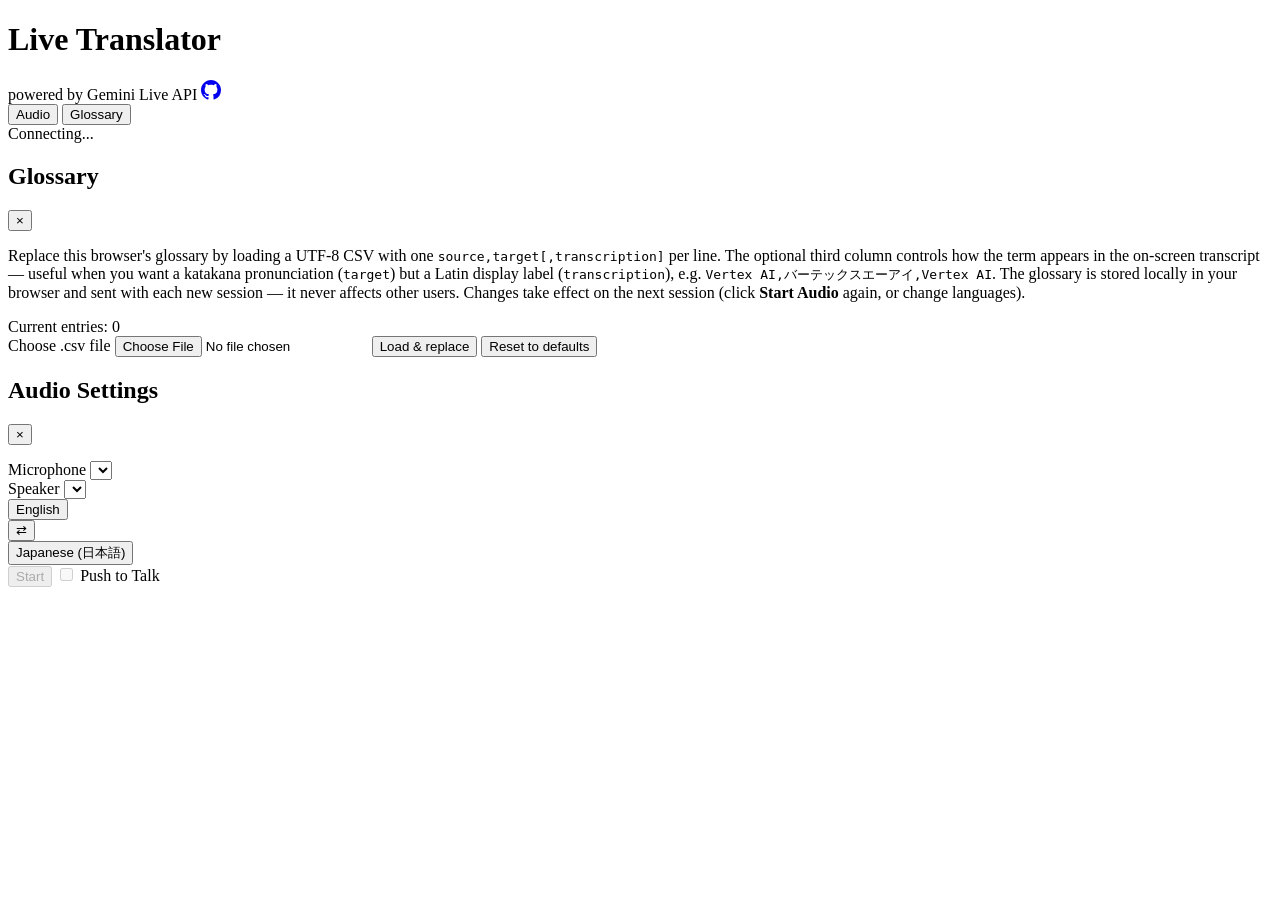
==== app/static/index.html @ 884cbc25 "Update GitHub link to new repo name" ====
<!doctype html>
<html lang="en">
  <head>
    <meta charset="UTF-8">
    <meta name="viewport" content="width=device-width, initial-scale=1.0">
    <title>Live Translator</title>
    <link rel="stylesheet" href="/static/css/style.css">
    <script src="/static/js/app.js" type="module"></script>
  </head>

  <body>
    <header>
      <div class="title-row">
        <h1>Live Translator</h1>
        <span class="subtitle">powered by Gemini Live API</span>
        <a class="github-link" href="https://github.com/kazunori279/live-translator" target="_blank" rel="noopener" title="View on GitHub">
          <svg height="20" width="20" viewBox="0 0 16 16" fill="currentColor"><path d="M8 0C3.58 0 0 3.58 0 8c0 3.54 2.29 6.53 5.47 7.59.4.07.55-.17.55-.38 0-.19-.01-.82-.01-1.49-2.01.37-2.53-.49-2.69-.94-.09-.23-.48-.94-.82-1.13-.28-.15-.68-.52-.01-.53.63-.01 1.08.58 1.23.82.72 1.21 1.87.87 2.33.66.07-.52.28-.87.51-1.07-1.78-.2-3.64-.89-3.64-3.95 0-.87.31-1.59.82-2.15-.08-.2-.36-1.02.08-2.12 0 0 .67-.21 2.2.82.64-.18 1.32-.27 2-.27s1.36.09 2 .27c1.53-1.04 2.2-.82 2.2-.82.44 1.1.16 1.92.08 2.12.51.56.82 1.27.82 2.15 0 3.07-1.87 3.75-3.65 3.95.29.25.54.73.54 1.48 0 1.07-.01 1.93-.01 2.2 0 .21.15.46.55.38A8.01 8.01 0 0 0 16 8c0-4.42-3.58-8-8-8z"/></svg>
        </a>
      </div>
      <div class="header-controls">
        <button id="openAudio" class="toggle-console-btn">Audio</button>
        <button id="openGlossary" class="toggle-console-btn">Glossary</button>
        <div class="connection-status">
          <span class="status-indicator connecting" id="statusIndicator"></span>
          <span id="statusText">Connecting...</span>
        </div>
      </div>
    </header>

    <div class="modal-overlay hidden" id="glossaryOverlay">
      <div class="modal" role="dialog" aria-labelledby="glossaryTitle">
        <div class="modal-header">
          <h2 id="glossaryTitle">Glossary</h2>
          <button class="modal-close" id="closeGlossary" aria-label="Close">×</button>
        </div>
        <div class="modal-body">
          <p class="modal-hint">
            Replace this browser's glossary by loading a UTF-8 CSV with one
            <code>source,target[,transcription]</code> per line. The optional
            third column controls how the term appears in the on-screen
            transcript — useful when you want a katakana pronunciation
            (<code>target</code>) but a Latin display label
            (<code>transcription</code>), e.g. <code>Vertex
            AI,バーテックスエーアイ,Vertex AI</code>. The glossary is stored
            locally in your browser and sent with each new session — it never
            affects other users. Changes take effect on the next session
            (click <strong>Start Audio</strong> again, or change languages).
          </p>
          <div class="glossary-current">
            <div class="glossary-current-header">
              <span>Current entries: <span id="glossaryCount">0</span></span>
              <span id="glossaryStatus" class="glossary-status"></span>
            </div>
            <div id="glossaryList" class="glossary-list"></div>
          </div>
          <div class="glossary-upload">
            <label class="file-label" for="glossaryFile">Choose .csv file</label>
            <input type="file" id="glossaryFile" accept=".csv,text/csv" />
            <button id="uploadGlossary" type="button">Load &amp; replace</button>
            <button id="resetGlossary" type="button" class="glossary-reset">Reset to defaults</button>
          </div>
        </div>
      </div>
    </div>

    <div class="modal-overlay hidden" id="audioOverlay">
      <div class="modal" role="dialog" aria-labelledby="audioTitle">
        <div class="modal-header">
          <h2 id="audioTitle">Audio Settings</h2>
          <button class="modal-close" id="closeAudio" aria-label="Close">&times;</button>
        </div>
        <div class="modal-body">
          <p class="modal-hint" id="audioHint"></p>
          <div class="audio-setting">
            <label for="audioInputSelect">Microphone</label>
            <select id="audioInputSelect"></select>
          </div>
          <div class="audio-setting">
            <label for="audioOutputSelect">Speaker</label>
            <select id="audioOutputSelect"></select>
          </div>
        </div>
      </div>
    </div>

    <div class="main-layout">
      <div class="container">
        <div id="messages"></div>

        <div class="input-container">
          <div class="input-wrapper">
            <div class="language-selector">
              <div class="custom-select" id="sourceLangWrapper">
                <button class="custom-select-trigger" id="sourceLangTrigger">English</button>
                <div class="custom-select-dropdown" id="sourceLangDropdown"></div>
                <input type="hidden" id="sourceLang" value="en">
              </div>
              <button class="lang-swap-btn" id="swapLangs" title="Swap languages">⇄</button>
              <div class="custom-select" id="targetLangWrapper">
                <button class="custom-select-trigger" id="targetLangTrigger">Japanese (日本語)</button>
                <div class="custom-select-dropdown" id="targetLangDropdown"></div>
                <input type="hidden" id="targetLang" value="ja">
              </div>
            </div>
            <button type="button" id="startAudioButton" disabled>Start</button>
            <label class="ptt-toggle">
              <input type="checkbox" id="pttToggle" disabled>
              <span class="ptt-slider"></span>
              <span class="ptt-label">Push to Talk</span>
            </label>
          </div>
        </div>
      </div>

    </div>
  </body>
</html>
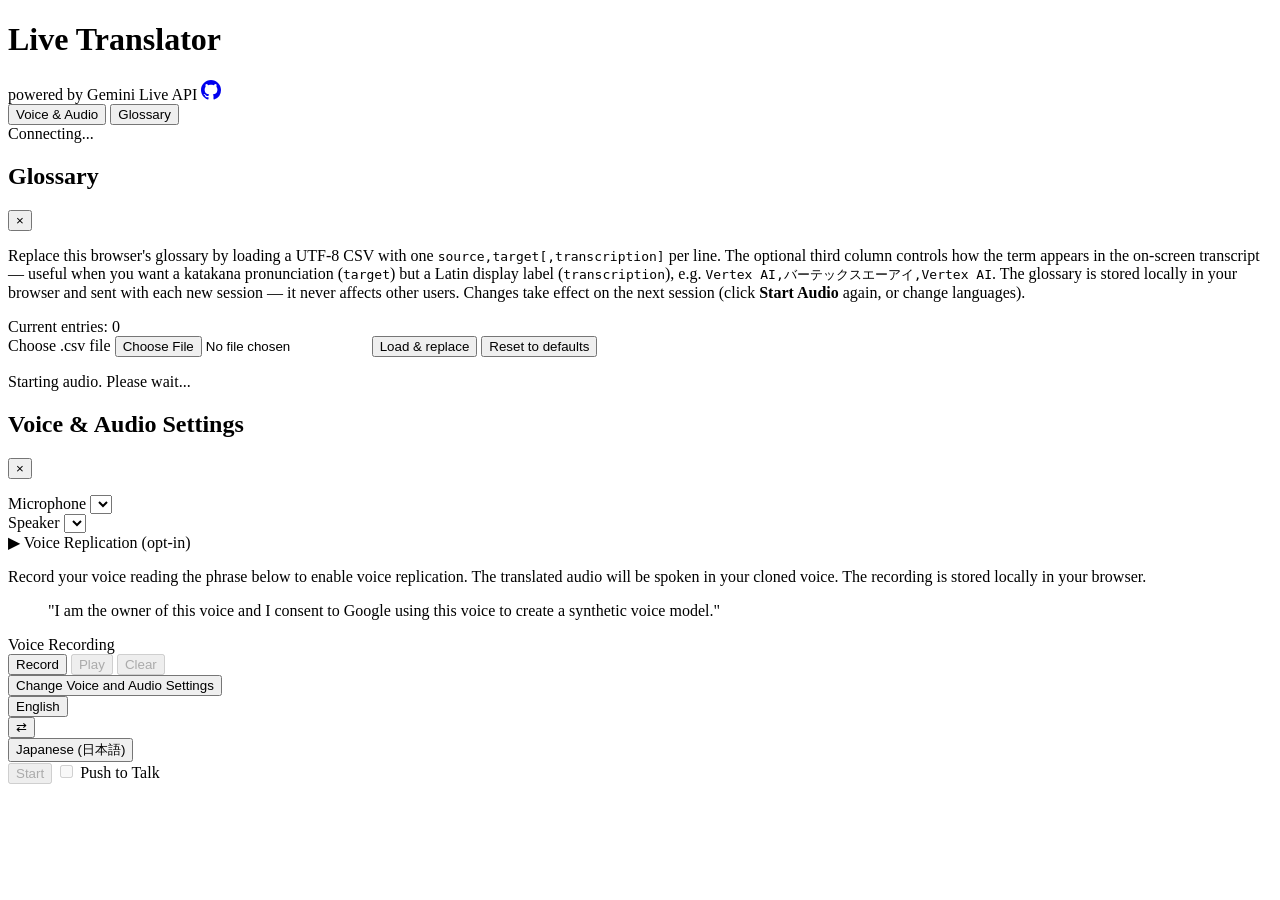
==== commit d2b91714: "Add opt-in voice replication with single recording UX Adds voice cloning support via gemini-3.1-flas" ====
--- a/app/static/index.html
+++ b/app/static/index.html
@@ -18,7 +18,7 @@
         </a>
       </div>
       <div class="header-controls">
-        <button id="openAudio" class="toggle-console-btn">Audio</button>
+        <button id="openAudio" class="toggle-console-btn">Voice & Audio</button>
         <button id="openGlossary" class="toggle-console-btn">Glossary</button>
         <div class="connection-status">
           <span class="status-indicator connecting" id="statusIndicator"></span>
@@ -63,10 +63,19 @@
       </div>
     </div>
 
+    <div class="modal-overlay hidden" id="loadingOverlay">
+      <div class="modal loading-modal" role="dialog" aria-labelledby="loadingTitle">
+        <div class="modal-body loading-body">
+          <div class="loading-spinner"></div>
+          <p id="loadingText">Starting audio. Please wait...</p>
+        </div>
+      </div>
+    </div>
+
     <div class="modal-overlay hidden" id="audioOverlay">
       <div class="modal" role="dialog" aria-labelledby="audioTitle">
         <div class="modal-header">
-          <h2 id="audioTitle">Audio Settings</h2>
+          <h2 id="audioTitle">Voice & Audio Settings</h2>
           <button class="modal-close" id="closeAudio" aria-label="Close">&times;</button>
         </div>
         <div class="modal-body">
@@ -78,6 +87,36 @@
           <div class="audio-setting">
             <label for="audioOutputSelect">Speaker</label>
             <select id="audioOutputSelect"></select>
+          </div>
+          <div class="vr-section" id="vrSection">
+            <div class="vr-section-header" id="vrToggle">
+              <span class="vr-chevron">&#9654;</span>
+              <span>Voice Replication (opt-in)</span>
+            </div>
+            <div class="vr-section-body">
+              <p class="modal-hint">
+                Record your voice reading the phrase below to enable voice
+                replication. The translated audio will be spoken in your
+                cloned voice. The recording is stored locally in your browser.
+              </p>
+              <blockquote class="vr-consent-phrase">
+                "I am the owner of this voice and I consent to Google using this
+                voice to create a synthetic voice model."
+              </blockquote>
+              <div class="vr-recording-row">
+                <label>Voice Recording</label>
+                <div class="vr-controls">
+                  <button id="vrRecord" type="button">Record</button>
+                  <span id="vrDuration" class="vr-duration"></span>
+                  <button id="vrPlay" type="button" disabled>Play</button>
+                  <button id="vrClear" type="button" class="vr-clear" disabled>Clear</button>
+                </div>
+              </div>
+              <div id="vrStatus" class="vr-status"></div>
+            </div>
+          </div>
+          <div class="audio-actions">
+            <button id="applyAudio" type="button">Change Voice and Audio Settings</button>
           </div>
         </div>
       </div>
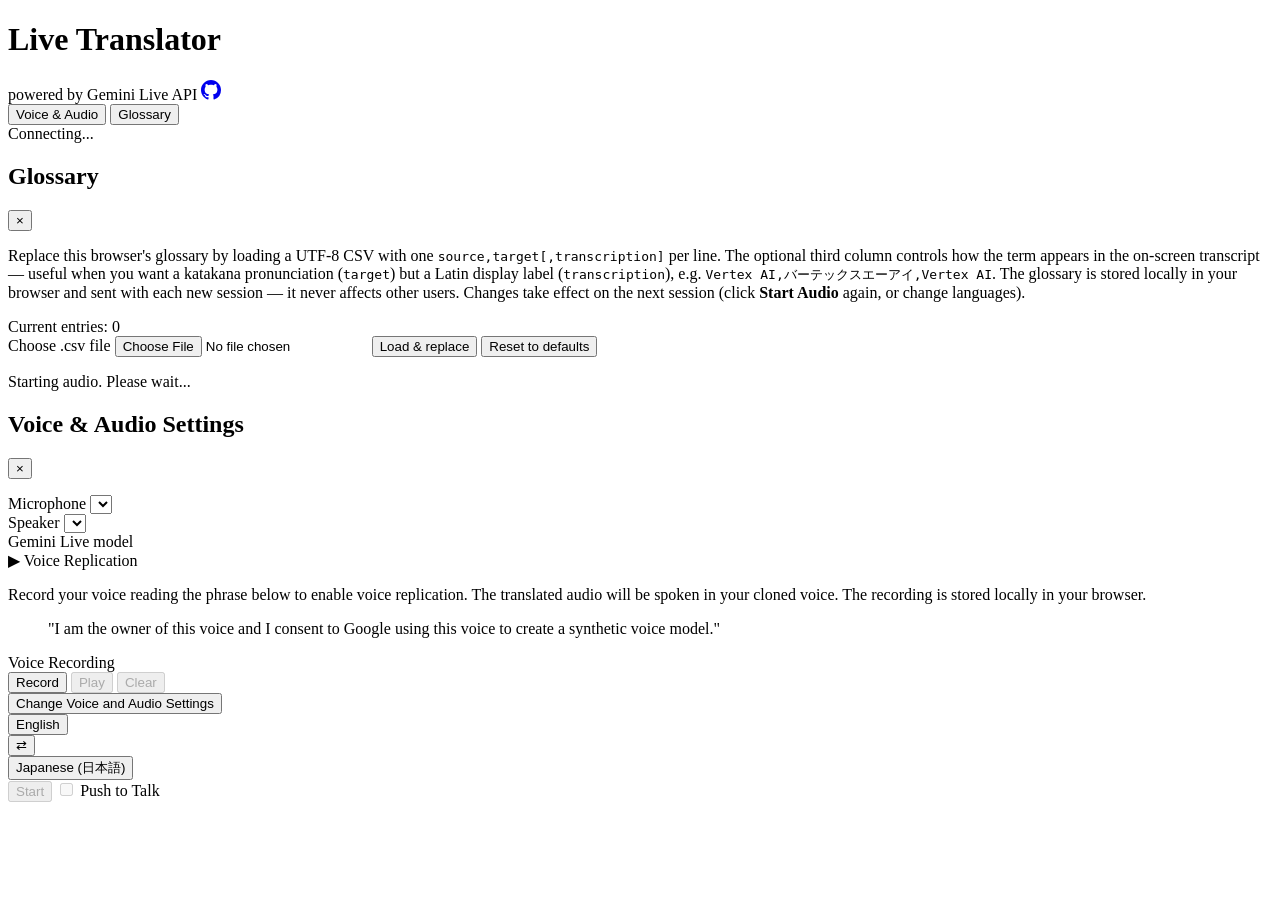
==== commit 3fad939e: "Show active model name in Audio settings panel Move model name display from VR status text into a de" ====
--- a/app/static/index.html
+++ b/app/static/index.html
@@ -88,10 +88,14 @@
             <label for="audioOutputSelect">Speaker</label>
             <select id="audioOutputSelect"></select>
           </div>
+          <div class="audio-setting">
+            <label>Gemini Live model</label>
+            <span id="modelNameDisplay" class="model-name"></span>
+          </div>
           <div class="vr-section" id="vrSection">
             <div class="vr-section-header" id="vrToggle">
               <span class="vr-chevron">&#9654;</span>
-              <span>Voice Replication (opt-in)</span>
+              <span>Voice Replication</span>
             </div>
             <div class="vr-section-body">
               <p class="modal-hint">
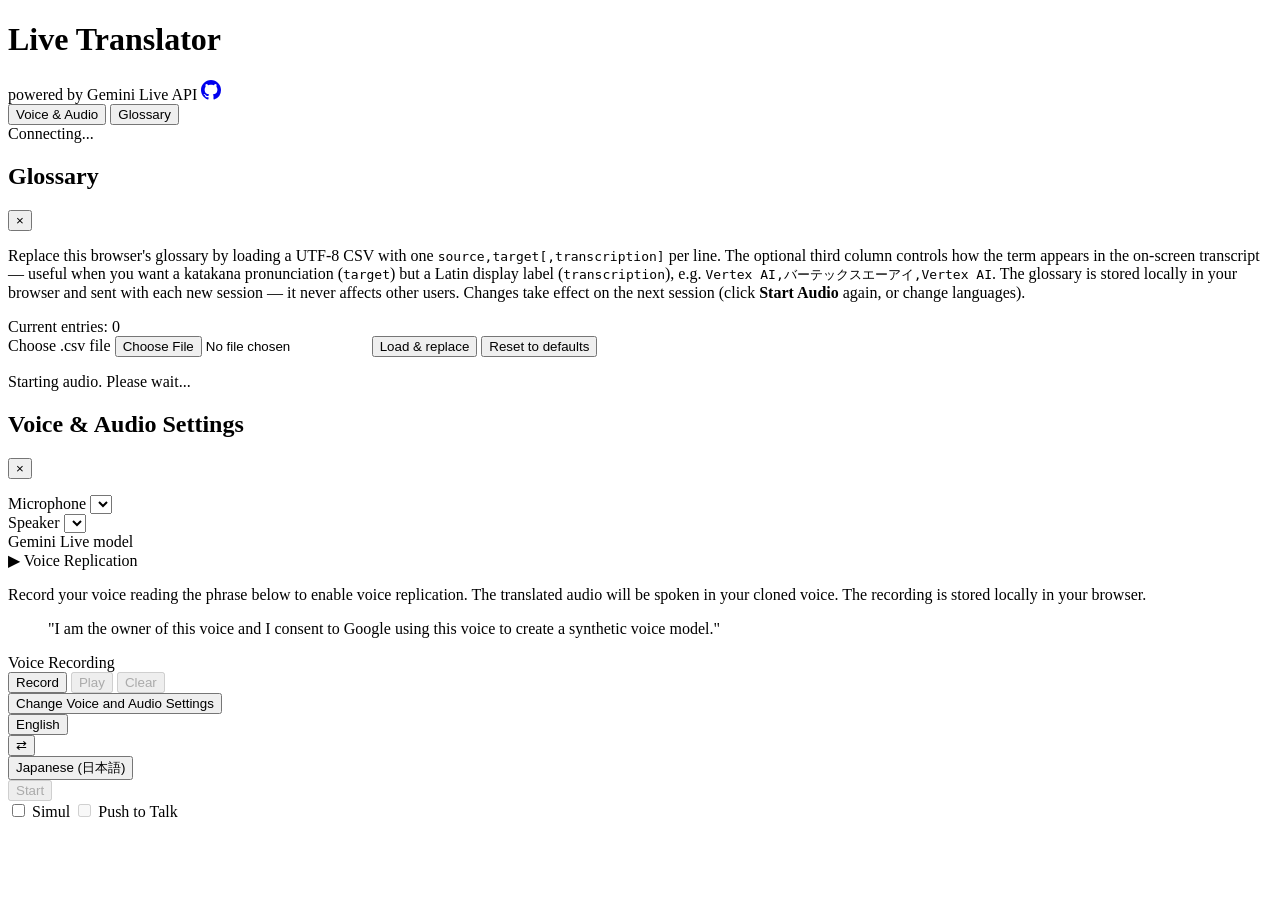
==== commit 73bd2be9: "Add simultaneous translation mode with Simul toggle - Add Simul toggle that switches to gemini-3.5-l" ====
--- a/app/static/index.html
+++ b/app/static/index.html
@@ -132,6 +132,7 @@
 
         <div class="input-container">
           <div class="input-wrapper">
+            <span class="auto-detect-label" id="autoDetectLabel" style="display:none">Translate to:</span>
             <div class="language-selector">
               <div class="custom-select" id="sourceLangWrapper">
                 <button class="custom-select-trigger" id="sourceLangTrigger">English</button>
@@ -146,11 +147,18 @@
               </div>
             </div>
             <button type="button" id="startAudioButton" disabled>Start</button>
-            <label class="ptt-toggle">
-              <input type="checkbox" id="pttToggle" disabled>
-              <span class="ptt-slider"></span>
-              <span class="ptt-label">Push to Talk</span>
-            </label>
+            <div class="toggle-group">
+              <label class="ptt-toggle">
+                <input type="checkbox" id="simulToggle">
+                <span class="ptt-slider"></span>
+                <span class="ptt-label">Simul</span>
+              </label>
+              <label class="ptt-toggle">
+                <input type="checkbox" id="pttToggle" disabled>
+                <span class="ptt-slider"></span>
+                <span class="ptt-label">Push to Talk</span>
+              </label>
+            </div>
           </div>
         </div>
       </div>
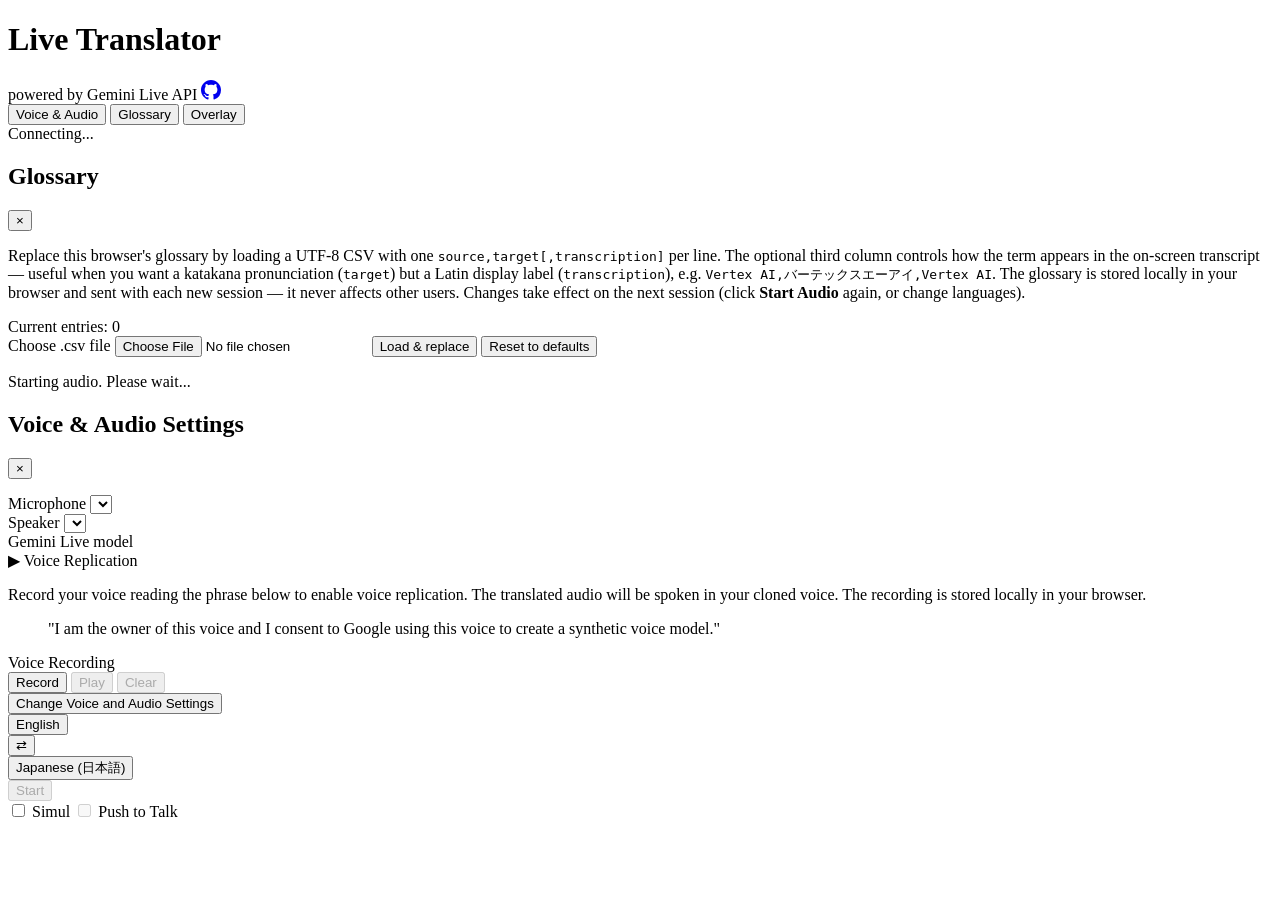
==== commit a8183a44: "Add overlay page for lower-third subtitle display BroadcastChannel relays output transcription from " ====
--- a/app/static/index.html
+++ b/app/static/index.html
@@ -20,6 +20,7 @@
       <div class="header-controls">
         <button id="openAudio" class="toggle-console-btn">Voice & Audio</button>
         <button id="openGlossary" class="toggle-console-btn">Glossary</button>
+        <button id="openOverlay" class="toggle-console-btn">Overlay</button>
         <div class="connection-status">
           <span class="status-indicator connecting" id="statusIndicator"></span>
           <span id="statusText">Connecting...</span>
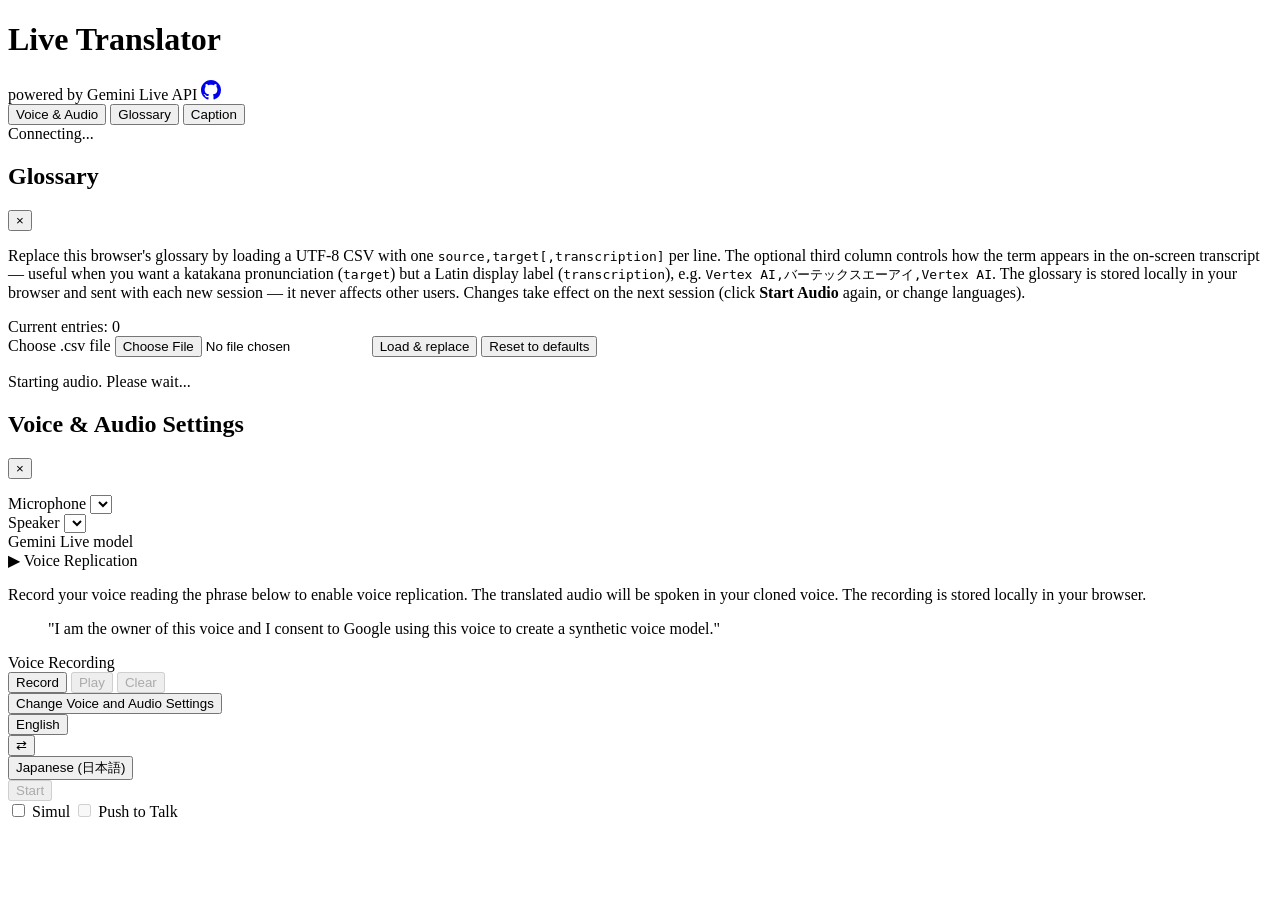
==== commit 806bb539: "Replace OBS overlay with caption page using Screen Capture API The /caption page mirrors any window " ====
--- a/app/static/index.html
+++ b/app/static/index.html
@@ -20,7 +20,7 @@
       <div class="header-controls">
         <button id="openAudio" class="toggle-console-btn">Voice & Audio</button>
         <button id="openGlossary" class="toggle-console-btn">Glossary</button>
-        <button id="openOverlay" class="toggle-console-btn">Overlay</button>
+        <button id="openOverlay" class="toggle-console-btn">Caption</button>
         <div class="connection-status">
           <span class="status-indicator connecting" id="statusIndicator"></span>
           <span id="statusText">Connecting...</span>
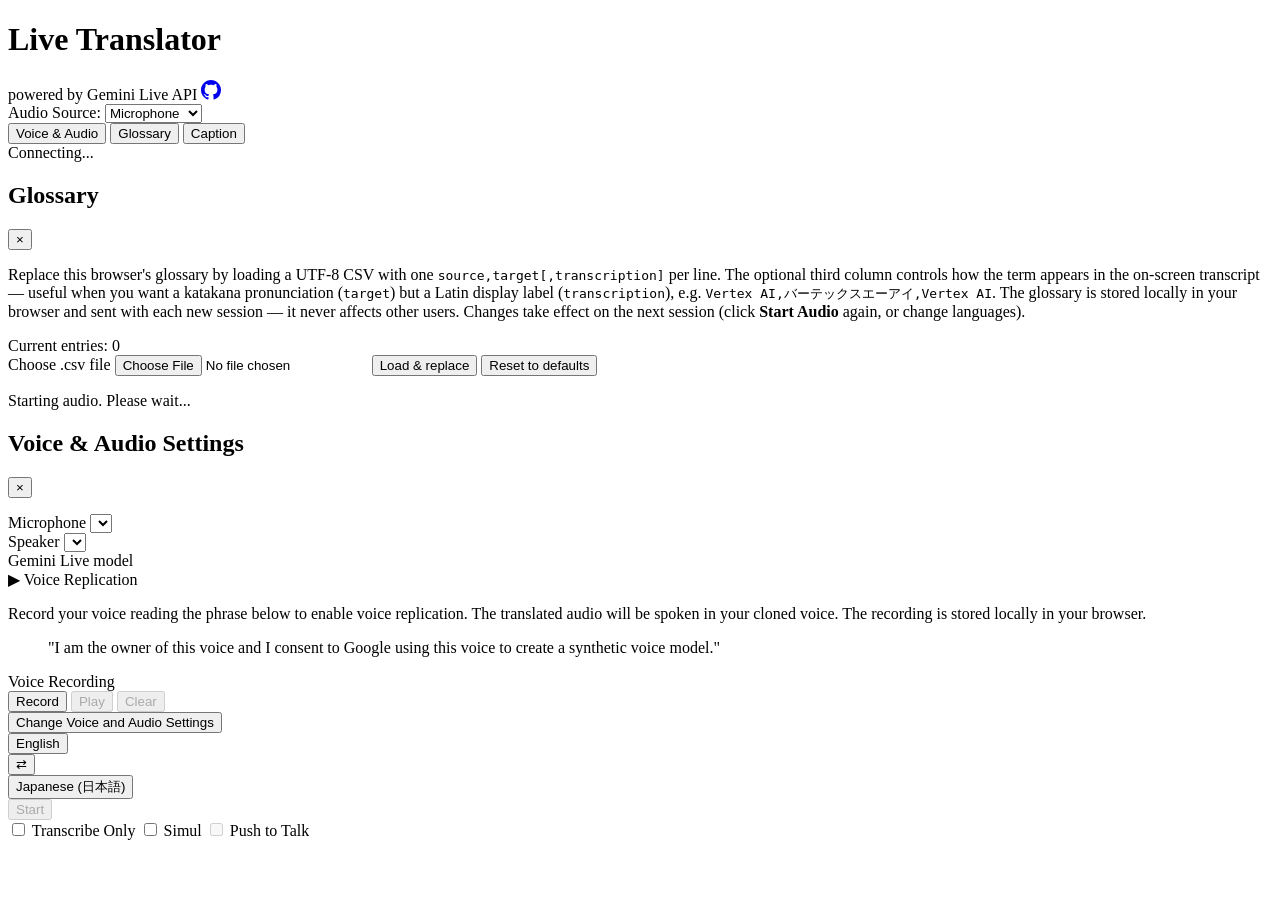
==== commit c04f75fa: "feat: add Audio Source selection and Transcribe Only mode - Adds Audio Source dropdown selector to h" ====
--- a/app/static/index.html
+++ b/app/static/index.html
@@ -18,6 +18,13 @@
         </a>
       </div>
       <div class="header-controls">
+        <div class="header-dropdown-container">
+          <label for="audioSourceSelect" class="header-label">Audio Source:</label>
+          <select id="audioSourceSelect" class="header-select">
+            <option value="mic">Microphone</option>
+            <option value="tab">Browser Tab</option>
+          </select>
+        </div>
         <button id="openAudio" class="toggle-console-btn">Voice & Audio</button>
         <button id="openGlossary" class="toggle-console-btn">Glossary</button>
         <button id="openOverlay" class="toggle-console-btn">Caption</button>
@@ -35,6 +42,13 @@
           <button class="modal-close" id="closeGlossary" aria-label="Close">×</button>
         </div>
         <div class="modal-body">
+          <div id="glossarySimulNote" class="glossary-simul-note" style="display:none">
+            <strong>Simultaneous mode:</strong> The translation model does not
+            use the glossary — it will translate terms in its own way. However,
+            display replacements still work: if the model's output contains a
+            glossary <em>target</em> term, it will be replaced with the
+            <em>transcription</em> column on screen and in captions.
+          </div>
           <p class="modal-hint">
             Replace this browser's glossary by loading a UTF-8 CSV with one
             <code>source,target[,transcription]</code> per line. The optional
@@ -150,6 +164,11 @@
             <button type="button" id="startAudioButton" disabled>Start</button>
             <div class="toggle-group">
               <label class="ptt-toggle">
+                <input type="checkbox" id="transcribeOnlyToggle">
+                <span class="ptt-slider"></span>
+                <span class="ptt-label">Transcribe Only</span>
+              </label>
+              <label class="ptt-toggle">
                 <input type="checkbox" id="simulToggle">
                 <span class="ptt-slider"></span>
                 <span class="ptt-label">Simul</span>
